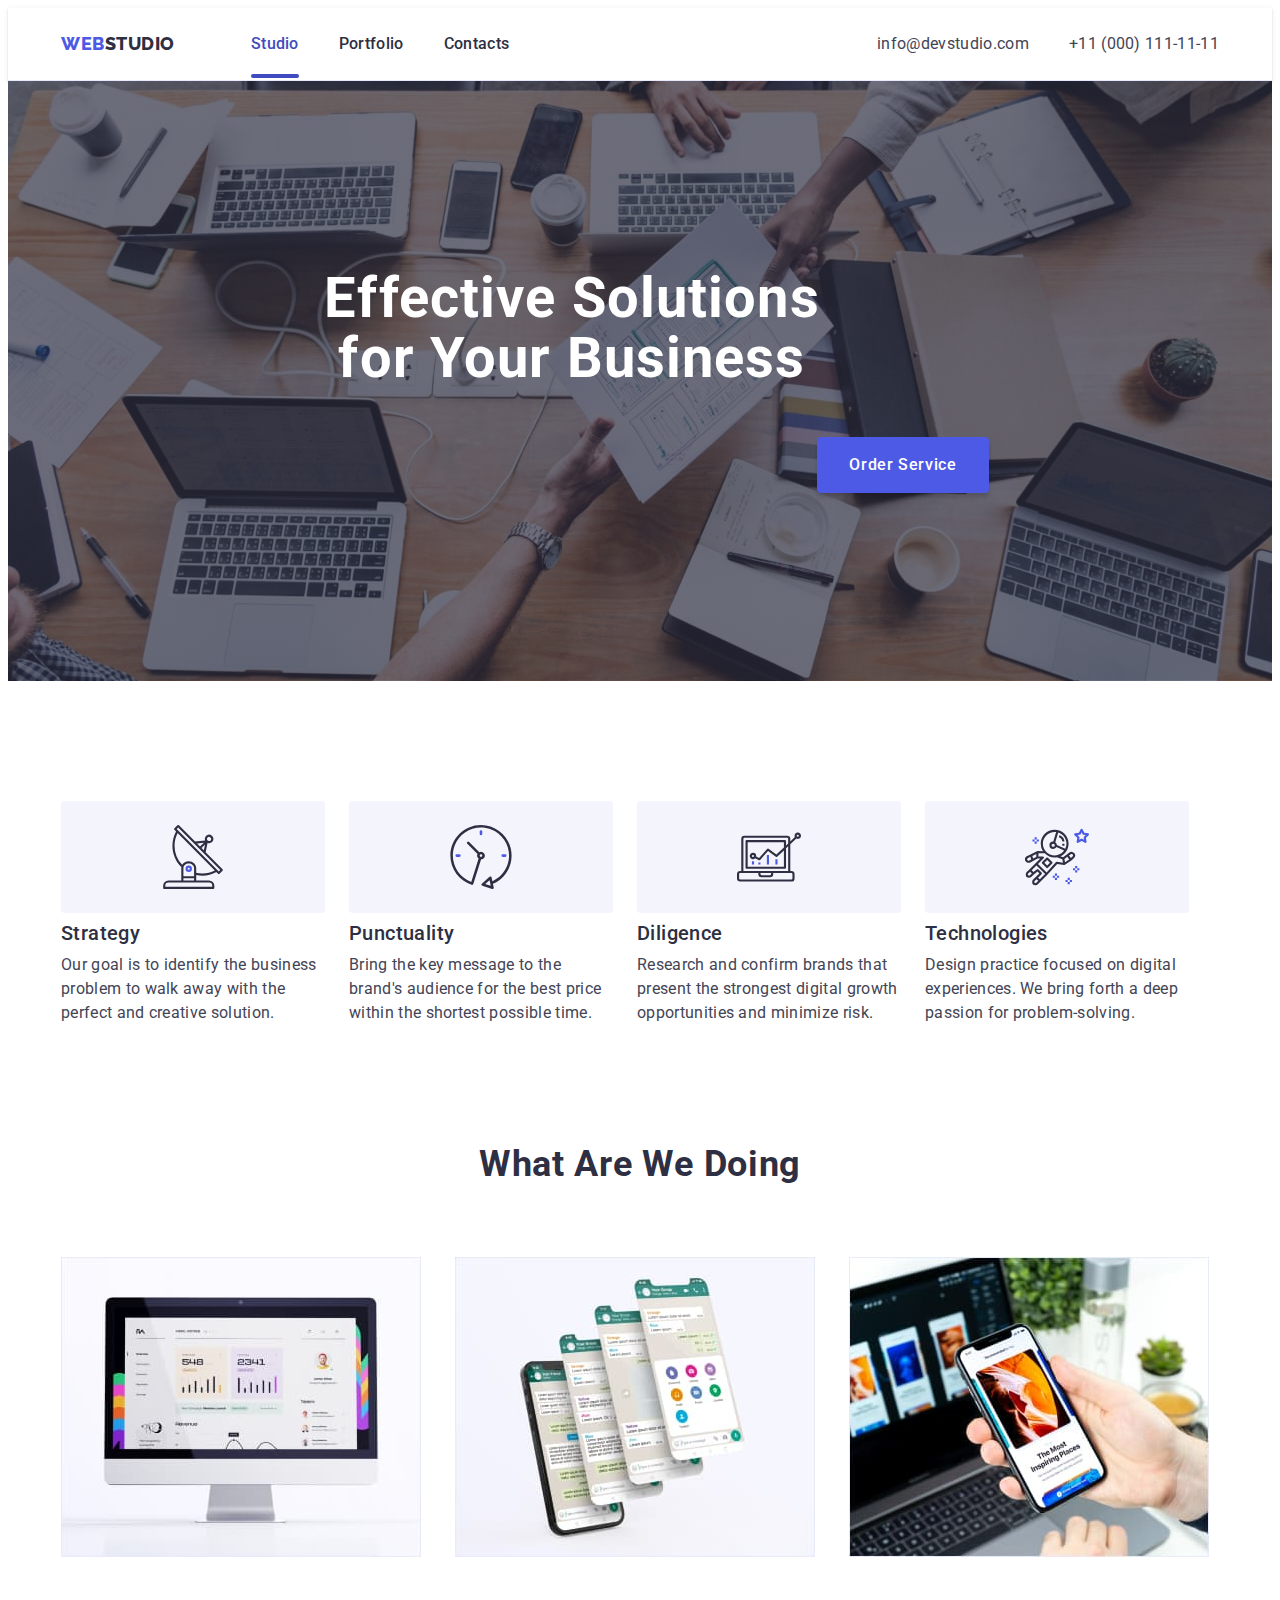
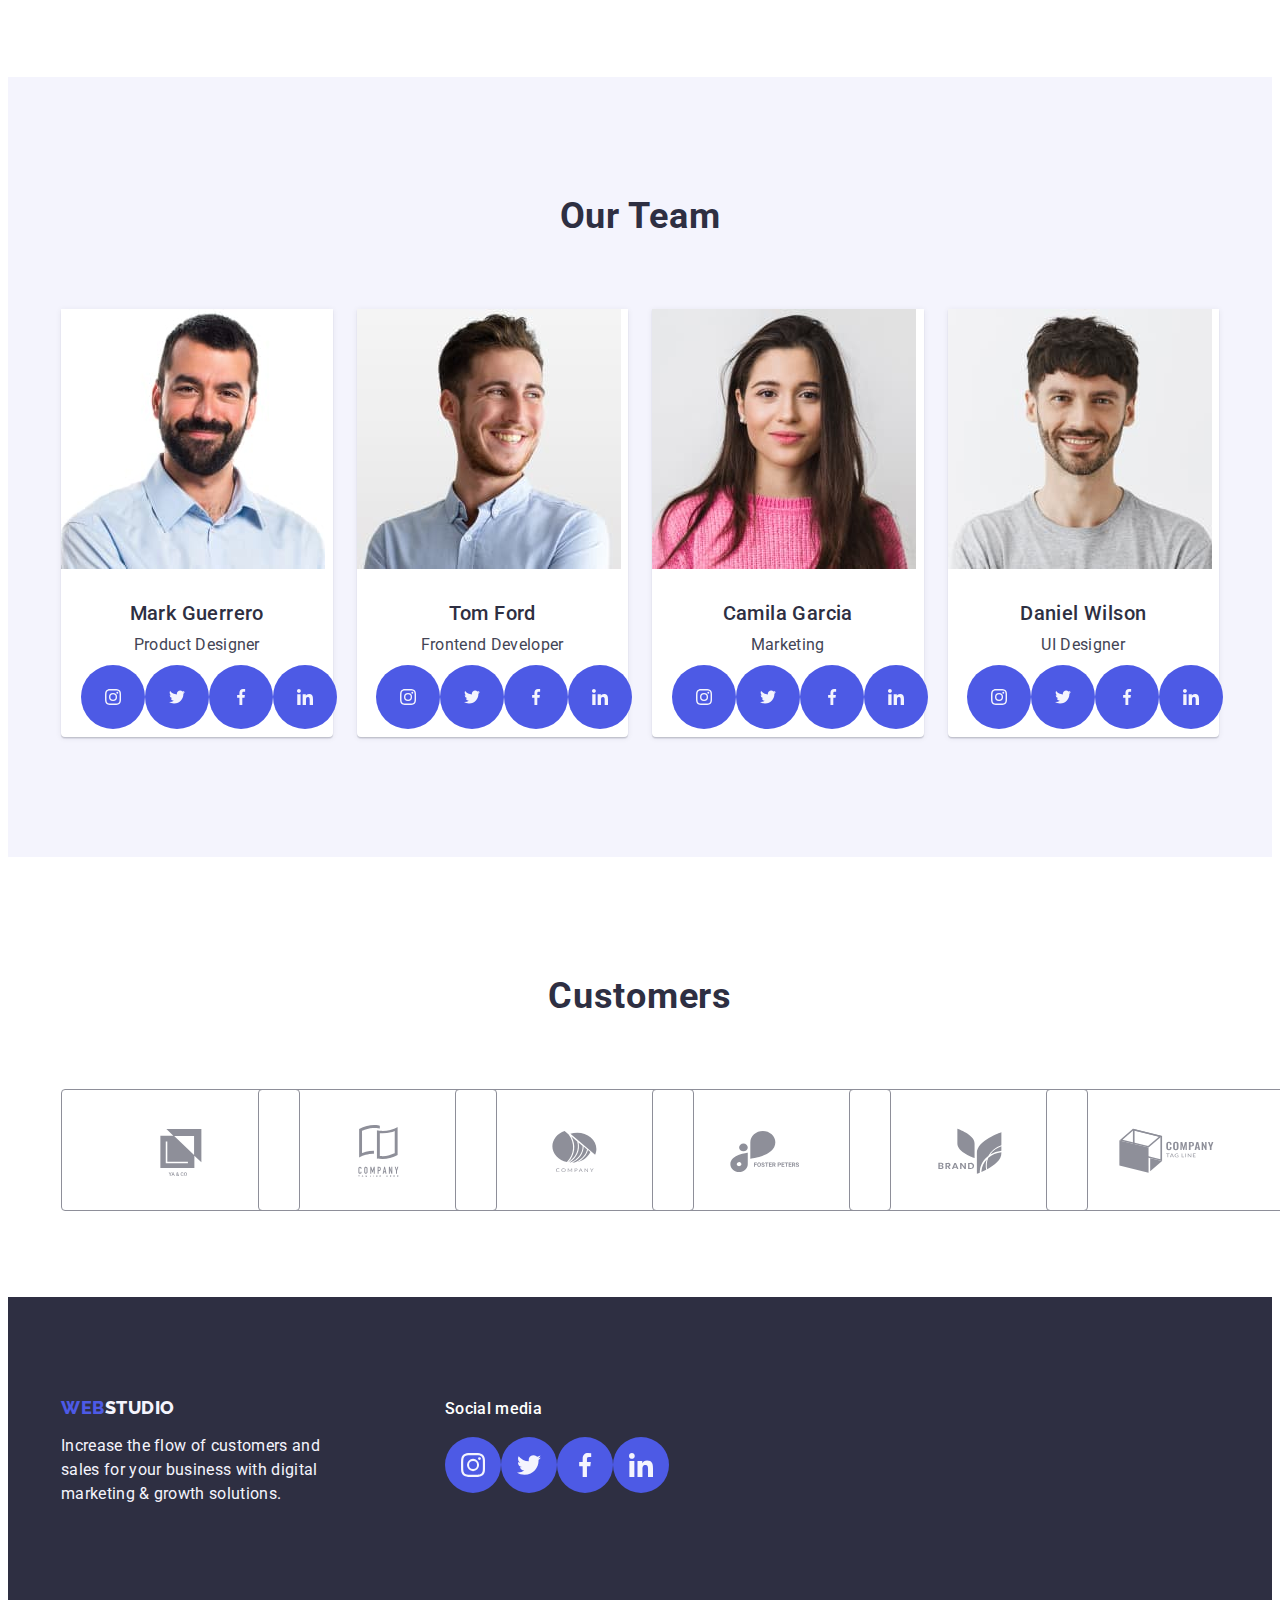
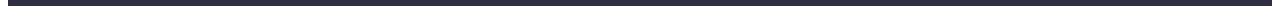
==== index.html @ db6c8f21 "Initial commit" ====
<!DOCTYPE html>
<html lang="en">

<head>
	<meta charset="UTF-8">
	<meta http-equiv="X-UA-Compatible" content="IE=edge">
	<meta name="viewport" content="width=device-width, initial-scale=1.0">
	<title>Studio</title>
	<link rel="preconnect" href="https://fonts.googleapis.com">
	<link rel="preconnect" href="https://fonts.gstatic.com" crossorigin>
	<link
		href="https://fonts.googleapis.com/css2?family=Raleway:wght@800&family=Roboto:wght@400;500;700;900&display=swap"
		rel="stylesheet">
	<link rel="stylesheet" href="https://cdnjs.cloudflare.com/ajax/libs/modern-normalize/2.0.0/modern-normalize.min.css"
		integrity="sha512-4xo8blKMVCiXpTaLzQSLSw3KFOVPWhm/TRtuPVc4WG6kUgjH6J03IBuG7JZPkcWMxJ5huwaBpOpnwYElP/m6wg=="
		crossorigin="anonymous" referrerpolicy="no-referrer" />
	<link rel="stylesheet" href="./css/styles.css">
	<link rel="stylesheet" href="./modal.js">
</head>

<body>
	<header class="header">
		<div class="container-header container">
			<nav class="header-nav">
				<a href="./index.html" class="logo-header link">Web<span class="logo-header-span">Studio</span></a>
				<ul class="header-nav-list list">
					<li class="nav-studio">
						<a href="./index.html" class="header-nav-studio-active header-list-item-link link current">Studio</a>
					</li>
					<li><a href="./portfolio.html" class="header-list-item-link link">Portfolio</a></li>
					<li><a href="" class="header-list-item-link link">Contacts</a></li>
				</ul>
			</nav>
			<address class="address">
				<ul class="address-list list">
					<li>
						<a href="mailto:info@devstudio.com" class="header-list-item-link-address link">info@devstudio.com</a>
					</li>
					<li>
						<a href="tel:+110001111111" class="header-list-item-link-address link">+11 (000) 111-11-11</a>
					</li>
				</ul>
			</address>
		</div>
	</header>
	<main>
		<section class="section-first">
			<div class="container-hero container">
				<h1 class="main-tittle">Effective Solutions for Your Business</h1>
				<button type="button" class="button" data-modal-open>Order Service</button>

			</div>
		</section>
		<section class="section-second">
			<div class="container">
				<h2 class="hidden-tittle">Our preference</h2>
				<ul class="second-menu-list list">
					<li class="menu-list-item">
						<div class="svg-box">
							<svg class="svg-second" width="64" height="64">
								<use href="./images/icons.svg#icon-antenna"></use>
							</svg>
						</div>
						<h3 class="tittle">Strategy</h3>
						<p class="description">Our goal is to identify the business
							problem to walk away with the perfect and creative solution.</p>
					</li>
					<li class="menu-list-item">
						<div class="svg-box">
							<svg class="svg-second" width="64" height="64">
								<use href="./images/icons.svg#icon-clock"></use>
							</svg>
						</div>
						<h3 class="tittle">Punctuality</h3>
						<p class="description">Bring the key message to the brand's audience for the best price within the
							shortest
							possible time.
						</p>
					</li>
					<li class="menu-list-item">
						<div class="svg-box">
							<svg class="svg-second" width="64" height="64">
								<use href="./images/icons.svg#icon-diagram"></use>
							</svg>
						</div>
						<h3 class="tittle">Diligence</h3>
						<p class="description">Research and confirm brands that present the strongest digital growth
							opportunities
							and minimize risk.
						</p>
					</li>
					<li class="menu-list-item">
						<div class="svg-box">
							<svg class="svg-second" width="64" height="64">
								<use href="./images/icons.svg#icon-astronaut"></use>
							</svg>
						</div>
						<h3 class="tittle">Technologies</h3>
						<p class="description">Design practice focused on digital experiences. We bring forth a deep
							passion
							for
							problem-solving.</p>
					</li>
				</ul>
			</div>
		</section>
		<section class="section-third">
			<div class="container-app container">
				<h2 class="subtitle">What are we doing</h2>
				<ul class="app-list list">
					<li class="app-list-item">
						<img src="./images/1.jpg" alt="Desktop app img" width="360" height="300">
					</li>
					<li class="app-list-item">
						<img src="./images/2.jpg" alt="Messenger img" width="360" height="300">
					</li>
					<li class="app-list-item">
						<img src="./images/3.jpg" alt="Mobile app img" width="360" height="300">
					</li>
				</ul>
			</div>
		</section>
		<section class="section-fourth">
			<div class="container">
				<h2 class="subtitle">Our Team</h2>
				<ul class="team list">
					<li class="list-item">
						<img src="./images/4.jpg" alt="Team photo" width="264" height="260">
						<div class="team-box">
							<h3 class="team-title tittle">Mark Guerrero</h3>
							<p class="team-description description">Product Designer</p>
							<ul class="fourth-icon-list list">
								<li class="fourth-item">
									<a class="fourth-icon-svg link" href="#">
										<svg class="fourth-icon" width="16" height="16">
											<use href="./images/icons.svg#icon-instagram"></use>
										</svg>
									</a>
								</li>
								<li class="fourth-item">
									<a class="fourth-icon-svg link" href="#">
										<svg class="fourth-icon" width="16" height="16">
											<use href="./images/icons.svg#icon-twitter"></use>
										</svg>
									</a>
								</li>
								<li class="fourth-item">
									<a class="fourth-icon-svg link" href="#">
										<svg class="fourth-icon" width="16" height="16">
											<use href="./images/icons.svg#icon-facebook"></use>
										</svg>
									</a>
								</li>
								<li class="fourth-item">
									<a class="fourth-icon-svg link" href="#">
										<svg class="fourth-icon" width="16" height="16">
											<use href="./images/icons.svg#icon-linkedin"></use>
										</svg>
									</a>
								</li>
							</ul>
						</div>
					</li>
					<li class="list-item">
						<img src="./images/5.jpg" alt="Team photo" width="264" height="260">
						<div class="team-box">
							<h3 class="team-title tittle">Tom Ford</h3>
							<p class="team-description description">Frontend Developer</p>
							<ul class="fourth-icon-list list">
								<li class="fourth-item">
									<a class="fourth-icon-svg link" href="#">
										<svg class="fourth-icon" width="16" height="16">
											<use href="./images/icons.svg#icon-instagram"></use>
										</svg>
									</a>
								</li>
								<li class="fourth-item">
									<a class="fourth-icon-svg link" href="#">
										<svg class="fourth-icon" width="16" height="16">
											<use href="./images/icons.svg#icon-twitter"></use>
										</svg>
									</a>
								</li>
								<li class="fourth-item">
									<a class="fourth-icon-svg link" href="#">
										<svg class="fourth-icon" width="16" height="16">
											<use href="./images/icons.svg#icon-facebook"></use>
										</svg>
									</a>
								</li>
								<li class="fourth-item">
									<a class="fourth-icon-svg link" href="#">
										<svg class="fourth-icon" width="16" height="16">
											<use href="./images/icons.svg#icon-linkedin"></use>
										</svg>
									</a>
								</li>
							</ul>
						</div>
					</li>
					<li class="list-item">
						<img src="./images/6.jpg" alt="Team photo" width="264" height="260">
						<div class="team-box">
							<h3 class="team-title tittle">Camila Garcia</h3>
							<p class="team-description description">Marketing</p>
							<ul class="fourth-icon-list list">
								<li class="fourth-item">
									<a class="fourth-icon-svg link" href="#">
										<svg class="fourth-icon" width="16" height="16">
											<use href="./images/icons.svg#icon-instagram"></use>
										</svg>
									</a>
								</li>
								<li class="fourth-item">
									<a class="fourth-icon-svg link" href="#">
										<svg class=" fourth-icon" width="16" height="16">
											<use href="./images/icons.svg#icon-twitter"></use>
										</svg>
									</a>
								</li>
								<li class="fourth-item">
									<a class="fourth-icon-svg link" href="#">
										<svg class="fourth-icon" width="16" height="16">
											<use href="./images/icons.svg#icon-facebook"></use>
										</svg>
									</a>
								</li>
								<li class="fourth-item">
									<a class="fourth-icon-svg link" href="#">
										<svg class="fourth-icon" width="16" height="16">
											<use href="./images/icons.svg#icon-linkedin"></use>
										</svg>
									</a>
								</li>
							</ul>
						</div>
					</li>
					<li class="list-item">
						<img src="./images/7.jpg" alt="Team photo" width="264" height="260">
						<div class="team-box">
							<h3 class="team-title tittle">Daniel Wilson</h3>
							<p class="team-description description">UI Designer</p>
							<ul class="fourth-icon-list list">
								<li class="fourth-item">
									<a class="fourth-icon-svg link" href="#">
										<svg class="fourth-icon" width="16" height="16">
											<use href="./images/icons.svg#icon-instagram"></use>
										</svg>
									</a>
								</li>
								<li class="fourth-item">
									<a class="fourth-icon-svg link" href="#">
										<svg class="fourth-icon" width="16" height="16">
											<use href="./images/icons.svg#icon-twitter"></use>
										</svg>
									</a>
								</li>
								<li class="fourth-item">
									<a class="fourth-icon-svg link" href="#">
										<svg class="fourth-icon" width="16" height="16">
											<use href="./images/icons.svg#icon-facebook"></use>
										</svg>
									</a>
								</li>
								<li class="fourth-item">
									<a class="fourth-icon-svg link" href="#">
										<svg class="fourth-icon" width="16" height="16">
											<use href="./images/icons.svg#icon-linkedin"></use>
										</svg>
									</a>
								</li>
							</ul>
						</div>
					</li>
				</ul>
			</div>
		</section>
		<section class="section-fifth">
			<div class="container">
				<h2 class="subtitle">Customers</h2>
				<ul class="fifth-list list">
					<li class="fifth-list-item">
						<a href="#" class="fifth-link link">
							<svg class="fifth-svg" width="104" height="56">
								<use href="./images/icons.svg#icon-Logo-1"></use>
							</svg>
						</a>
					</li>
					<li class="fifth-list-item">
						<a href="#" class="fifth-link link">
							<svg class="fifth-svg" width="104" height="56">
								<use href="./images/icons.svg#icon-Logo-2"></use>
							</svg>
						</a>
					</li>
					<li class="fifth-list-item">
						<a href="#" class="fifth-link link">
							<svg class="fifth-svg" width="104" height="56">
								<use href="./images/icons.svg#icon-Logo-3"></use>
							</svg>
						</a>
					</li>
					<li class="fifth-list-item">
						<a href="#" class="fifth-link link">
							<svg class="fifth-svg" width="104" height="56">
								<use href="./images/icons.svg#icon-Logo-4"></use>
							</svg>
						</a>
					</li>
					<li class="fifth-list-item">
						<a href="#" class="fifth-link link">
							<svg class="fifth-svg" width="104" height="56">
								<use href="./images/icons.svg#icon-Logo-5"></use>
							</svg>
						</a>
					</li>
					<li class="fifth-list-item">
						<a href="#" class="fifth-link link">
							<svg class="fifth-svg" width="104" height="56">
								<use href="./images/icons.svg#icon-Logo-6"></use>
							</svg>
						</a>
					</li>
				</ul>
			</div>
		</section>
	</main>
	<footer class="footer">
		<div class="container-footer container">
			<div class="footer-box">
				<a href="./index.html" class="logo-footer link">Web<span class="logo-footer-span">Studio</span></a>
				<p class="footer-paragraph">Increase the flow of customers and sales for your business with digital
					marketing & growth solutions.</p>
			</div>
			<div class="footer-box">
				<p class="footer-sm">Social media</p>
				<ul class="footer-icons list">
					<li class="fourth-item">
						<a class="footer-icon-svg link" href="#">
							<svg class="footer-icon" width="24" height="24">
								<use href="./images/icons.svg#icon-instagram"></use>
							</svg>
						</a>
					</li>
					<li class="fourth-item">
						<a class="footer-icon-svg link" href="#">
							<svg class="footer-icon" width="24" height="24">
								<use href="./images/icons.svg#icon-twitter"></use>
							</svg>
						</a>
					</li>
					<li class="fourth-item">
						<a class="footer-icon-svg link" href="#">
							<svg class="footer-icon" width="24" height="24">
								<use href="./images/icons.svg#icon-facebook"></use>
							</svg>
						</a>
					</li>
					<li class="fourth-item">
						<a class="footer-icon-svg link" href="#">
							<svg class="footer-icon" width="24" height="24">
								<use href="./images/icons.svg#icon-linkedin"></use>
							</svg>
						</a>
					</li>
				</ul>
			</div>
		</div>
	</footer>
	<div class="backdrop is-hidden" data-modal>
		<div class="modal">
			<button type="button" class="modal-button" data-modal-close>
				<svg class="modal-button-svg" width="8" height="8">
					<use href="./images/modal.svg#icon-modal"></use>
				</svg>
			</button>
		</div>
	</div>
	<script src="./js/modal.js"></script>
</body>

</html>
---- css/styles.css ----
:root {
	--logo-color: #4d5ae5;
	--color-grey: #2e2f42;
	--paragraph-color: #434455;
}
body {
	font-family: "Roboto", sans-serif;
	color: #434455;
	background-color: #ffffff;
}

img {
	display: block;
}
h1,
h2,
h3,
h4,
h5,
h6,
p {
	margin: 0;
}

/*----------------------------------------------------*/
.wrapper {
}

.container {
	width: 1158px;
	margin: 0 auto;
	padding-right: 15px;
	padding-left: 15px;
}
.list {
	list-style: none;
	padding-left: 0;
	margin: 0;
}

.link {
	text-decoration: none;
}
/*----------------------------------------------------*/
.header {
	border-bottom: 1px solid #e7e9fc;
	padding-top: 24px;
	padding-bottom: 24px;
	box-shadow: 0px 2px 1px rgba(46, 47, 66, 0.08), 0px 1px 1px rgba(46, 47, 66, 0.16),
		0px 1px 6px rgba(46, 47, 66, 0.08);
}
.container-header {
	display: flex;
	justify-content: space-between;
	align-items: center;
}
.header-nav {
	display: flex;
	align-items: center;
}
.address {
	font-style: normal;
	gap: 40px;
}
.address-list {
	display: flex;
	gap: 40px;
}
.logo-header {
	font-family: "Raleway", sans-serif;
	font-weight: 800;
	font-size: 18px;
	line-height: 1.17;
	letter-spacing: 0.03em;
	text-transform: uppercase;
	color: var(--logo-color);
	align-self: center;
	margin-right: 76px;
}
.logo-header-span {
	color: var(--color-grey);
}

.header-nav-list {
	display: flex;
	gap: 40px;
}

.header-list-item-link {
	font-size: 16px;
	line-height: 1.5;
	letter-spacing: 0.02em;
	font-weight: 500;
	color: var(--color-grey);
	padding-top: 24px;
	padding-bottom: 24px;
}
.header-list-item-link:active,
.header-list-item-link:focus,
.header-list-item-link:hover {
	color: #404bbf;
}

.header-list-item-link-address {
	font-weight: 400;
	font-size: 16px;
	line-height: 1.5;
	color: #434455;
	letter-spacing: 0.02em;
	transition: color 250ms cubic-bezier(0.4, 0, 0.2, 1);
}
.header-list-item-link-address:focus,
.header-list-item-link-address:hover {
	color: #404bbf;
}
.nav-studio {
}
.header-nav-studio-active {
	color: #404bbf;
	position: relative;
	transition: color 250ms cubic-bezier(0.4, 0, 0.2, 1);
}
.current:after {
	content: "";
	position: absolute;
	left: 0;
	bottom: -1px;
	background-color: #404bbf;
	height: 4px;
	border-radius: 2px;
	display: block;
	width: 100%;
}
.nav-portfolio {
}
.header-nav-portfolio-active {
	position: relative;
	color: #404bbf;
	transition: color 250ms cubic-bezier(0.4, 0, 0.2, 1);
}

/*----------------------------------------------------*/
.footer {
	background-color: #2e2f42;
	padding: 100px 0;
}
.container-footer {
	display: flex;
	align-items: baseline;
}
.footer-box {
	margin-right: 120px;
}
.footer-sm {
	font-weight: 500;
	line-height: 1.5;
	letter-spacing: 0.02em;
	color: #ffffff;
	margin-bottom: 16px;
}
.footer-icons {
	display: flex;
	gap: 16px;
}
.footer-icon {
	fill: #f4f4fd;
}
.footer-icon-svg {
	width: 100%;
	height: 100%;
	background-color: #4d5ae5;
	padding: 8px;
	border-radius: 50%;
	display: flex;
	align-items: center;
	justify-content: center;
	transition: background-color 250ms cubic-bezier(0.4, 0, 0.2, 1);
}
.footer-icon-svg:focus,
.footer-icon-svg:hover {
	background-color: #31d0aa;
}
.logo-footer {
	font-family: "Raleway", sans-serif;
	font-weight: 800;
	font-size: 18px;
	line-height: 1.17;
	letter-spacing: 0.03em;
	text-transform: uppercase;
	color: var(--logo-color);
	margin-bottom: 16px;
	display: inline-block;
}
.logo-footer-span {
	color: #f4f4fd;
}
.footer-paragraph {
	font-size: 16px;
	line-height: 1.5;
	letter-spacing: 0.02em;
	color: #f4f4fd;
	max-width: 264px;
}

/*----------------------------------------------------*/
.container-hero {
	display: flex;
	flex-direction: column;
	padding: 0 316px;
}

.section-first {
	background-image: linear-gradient(to bottom, rgba(46, 47, 66, 0.7), rgba(46, 47, 66, 0.7)),
		url(../images/people-office.jpg);
	max-width: 1440px;
	background-repeat: no-repeat;
	background-size: cover;
	margin: 0 auto;
	background-position: center;
	padding: 188px 0px;
}

.main-tittle {
	font-size: 56px;
	line-height: 1.07;
	color: #ffffff;
	letter-spacing: 0.02em;
	text-align: center;
	padding-bottom: 48px;
	max-width: 496px;
}
.button {
	display: block;
	min-width: 169px;
	height: 56px;
	border: none;
	font-size: 16px;
	line-height: 1.5;
	letter-spacing: 0.04em;
	color: #ffffff;
	background-color: #4d5ae5;
	border-radius: 4px;
	font-family: "Roboto", sans-serif;
	font-weight: 500;
	cursor: pointer;
	padding: 16px 32px;
	align-self: center;
	box-shadow: 0px 4px 4px rgba(0, 0, 0, 0.15);
	transition: background-color 250ms cubic-bezier(0.4, 0, 0.2, 1);
}
.button:focus,
.button:hover {
	background: #404bbf;
	box-shadow: 0px 4px 4px rgba(0, 0, 0, 0.15);
}
/*----------------------------------------------------*/
.backdrop {
	position: fixed;
	top: 0;
	left: 0;
	width: 100%;
	height: 100%;
	background-color: rgba(46, 47, 66, 0.4);
	transition: opacity 250ms cubic-bezier(0.4, 0, 0.2, 1), visibility 250ms cubic-bezier(0.4, 0, 0.2, 1);
}
.is-hidden {
	opacity: 0;
	visibility: hidden;
	pointer-events: none;
}
.modal {
	position: absolute;
	top: 50%;
	left: 50%;
	transform: translate(-50%, -50%) scale(1);
	width: 408px;
	min-height: 584px;
	background: #fcfcfc;
	box-shadow: 0px 1px 1px rgba(0, 0, 0, 0.14), 0px 1px 3px rgba(0, 0, 0, 0.12), 0px 2px 1px rgba(0, 0, 0, 0.2);
	border-radius: 4px;
	transition: transform 250ms cubic-bezier(0.4, 0, 0.2, 1);
}
.modal-button {
	position: absolute;
	top: 24px;
	right: 24px;
	width: 24px;
	height: 24px;
	border-radius: 50%;
	display: flex;
	align-items: center;
	justify-content: center;
	background-color: #e7e9fc;
	border: 1px solid rgba(0, 0, 0, 0.1);
	padding: 0;
	cursor: pointer;
	transition: background-color 250ms cubic-bezier(0.4, 0, 0.2, 1), border 250ms cubic-bezier(0.4, 0, 0.2, 1);
}
.modal-button:hover {
	border: none;
	background-color: #404bbf;
}
.modal-button:focus {
	border: none;
	background-color: #404bbf;
}
.modal-button:hover,
.modal-button:focus .modal-button-svg {
	fill: #ffffff;
}

.modal-button-svg {
	transition: fill 250ms cubic-bezier(0.4, 0, 0.2, 1);
}
/*----------------------------------------------------*/
.section-second {
	padding: 120px 0;
}
.hidden-tittle {
	display: none;
}

.second-menu-list {
	display: flex;
	gap: 24px;
}
.menu-list-item {
	width: 264px;
}

.second-item-svg {
}
.svg-box {
	display: flex;
	align-items: center;
	justify-content: center;
	margin-bottom: 8px;
	background: #f4f4fd;
	border-radius: 4px;
	width: 264px;
	height: 112px;
}
.svg-second {
	margin: 24px 100px;
}

.tittle {
	font-size: 20px;
	line-height: 1.2;
	font-weight: 500;
	letter-spacing: 0.02em;
	color: var(--color-grey);
	margin-bottom: 8px;
}
.description {
	font-size: 16px;
	line-height: 1.5;
	letter-spacing: 0.02em;
	color: #434455;
}
/*----------------------------------------------------*/
.section-third {
	padding-bottom: 120px;
}
.container-app {
}
.subtitle {
	font-weight: 700;
	font-size: 36px;
	line-height: 1.11;
	text-align: center;
	text-transform: capitalize;
	letter-spacing: 0.02em;
	color: var(--color-grey);
	margin-bottom: 72px;
}
.app-list {
	display: flex;
	gap: 24px;
}
.app-list-item {
	width: calc((100% - 48px) / 3);
}
.app-list img {
}
/*----------------------------------------------------*/
.section-fourth {
	background-color: #f4f4fd;
	padding: 120px 0;
}
.team {
	display: flex;
	gap: 24px;
}

.list-item {
	width: calc((100% - 72px) / 4);
	box-shadow: 0px 1px 6px rgba(46, 47, 66, 0.08), 0px 1px 1px rgba(46, 47, 66, 0.16),
		0px 2px 1px rgba(46, 47, 66, 0.08);
	border-radius: 0px 0px 4px 4px;
	background-color: #ffffff;
	justify-content: center;
	align-items: center;
}
.team-description {
	text-align: center;
}
.team-box {
	padding: 32px 0;
}
.team-title {
	text-align: center;
}
.fourth-icon-list {
	display: flex;
	justify-content: center;
	margin-top: 8px;
	gap: 24px;
}
.fourth-item {
	width: 40px;
	height: 40px;
}
.fourth-icon-svg {
	width: 100%;
	height: 100%;
	background-color: #4d5ae5;
	padding: 12px;
	border-radius: 50%;
	display: flex;
	align-items: center;
	justify-content: center;
	transition: background-color 250ms cubic-bezier(0.4, 0, 0.2, 1);
}
.fourth-icon-svg:focus,
.fourth-icon-svg:hover {
	background-color: #404bbf;
}
.fourth-icon {
	fill: #f4f4fd;
}
/*----------------------------------------------------*/
.section-fifth {
	padding-top: 120px;
	padding-bottom: 120px;
}
.fifth-list {
	display: flex;
	gap: 24px;
}
.fifth-list-item {
	display: inline-block;
	height: 88px;
	width: calc((100% - 120px) / 6);
}
.fifth-svg {
	fill: currentColor;
}
.fifth-link {
	width: 100%;
	height: 100%;
	border: 1px solid #8e8f99;
	color: #8e8f99;
	border-radius: 4px;
	display: flex;
	align-items: center;
	justify-content: center;
	padding: 16px 32px;
	transition: border-color 250ms cubic-bezier(0.4, 0, 0.2, 1), color 250ms cubic-bezier(0.4, 0, 0.2, 1);
}
.fifth-link:focus,
.fifth-link:hover {
	color: #404bbf;
	border: 1px solid #404bbf;
}
/*----------------------------------------------------*/

.section-category {
	padding-top: 96px;
	padding-bottom: 120px;
}
.category-filter {
	display: flex;
	gap: 24px;
	margin-bottom: 72px;
	align-items: center;
	justify-content: center;
}
.button-category {
	font-size: 16px;
	line-height: 1.5;
	color: #4d5ae5;
	background-color: #f4f4fd;
	border: 1px solid #e7e9fc;
	border-radius: 4px;
	font-family: "Roboto", sans-serif;
	font-weight: 500;
	letter-spacing: 0.04em;
	cursor: pointer;
	padding: 12px 24px;
	transition: color 250ms cubic-bezier(0.4, 0, 0.2, 1), background-color 250ms cubic-bezier(0.4, 0, 0.2, 1),
		border-color 250ms cubic-bezier(0.4, 0, 0.2, 1), box-shadow 250ms cubic-bezier(0.4, 0, 0.2, 1);
}
.button-category:focus,
.button-category:hover {
	color: #ffffff;
	background: #404bbf;
	border: 1px solid transparent;
	box-shadow: 0px 3px 1px rgba(0, 0, 0, 0.1), 0px 2px 1px rgba(0, 0, 0, 0.08), 0px 2px 2px rgba(0, 0, 0, 0.12);
	border-radius: 4px;
}
/*----------------------------------------------------*/
.app-box {
	padding: 32px 16px;
	border: 1px solid #e7e9fc;
	border-top: none;
}
.tittle-box {
	text-align: start;
	margin-bottom: 8px;
}
.category {
	font-size: 16px;
	line-height: 1.5;
	color: #434455;
	letter-spacing: 0.02em;
	color: var(--paragraph-color);
}
.category-list {
	display: flex;
	flex-wrap: wrap;
}

.category-item {
	margin-right: 24px;
	margin-bottom: 48px;
	position: relative;
	overflow: hidden;
}
.link-category {
	display: block;
	transition: box-shadow 250ms cubic-bezier(0.4, 0, 0.2, 1);
}
.link-category:hover {
	box-shadow: 0px 1px 6px rgba(46, 47, 66, 0.08), 0px 1px 1px rgba(46, 47, 66, 0.16),
		0px 2px 1px rgba(46, 47, 66, 0.08);
}
.link-category:focus .overlay-text {
	transform: translateY(0%);
}
.link-category:focus,
.link-category:hover > .overlay-text {
	box-shadow: 0px 1px 6px rgba(46, 47, 66, 0.08), 0px 1px 1px rgba(46, 47, 66, 0.16),
		0px 2px 1px rgba(46, 47, 66, 0.08);
}
.category-box-img {
	position: relative;
	overflow: hidden;
}

.overlay-text {
	position: absolute;
	top: 0;
	font-size: 16px;
	line-height: 1.5;
	letter-spacing: 0.02em;
	color: #f4f4fd;
	padding: 40px 32px;
	background-color: #4d5ae5;
	height: 100%;
	width: 100%;
	transform: translateY(100%);
	transition: transform 250ms cubic-bezier(0.4, 0, 0.2, 1);
}
.category-box-img:hover .overlay-text {
	transform: translateY(0);
}
.category-item:focus,
.category-item:hover {
	box-shadow: 0px 1px 6px rgba(46, 47, 66, 0.08), 0px 1px 1px rgba(46, 47, 66, 0.16),
		0px 2px 1px rgba(46, 47, 66, 0.08);
}
.category-item:nth-child(3) {
	margin-right: 0;
}
.category-item:nth-child(6) {
	margin-right: 0;
}
.category-item:nth-child(9) {
	margin-right: 0;
	margin-bottom: 0;
}
.category-item:nth-child(7) {
	margin-bottom: 0;
}
.category-item:nth-child(8) {
	margin-bottom: 0;
}

.category-item :not(:last-child) {
}
.category-item:hover {
}
.category-image {
}
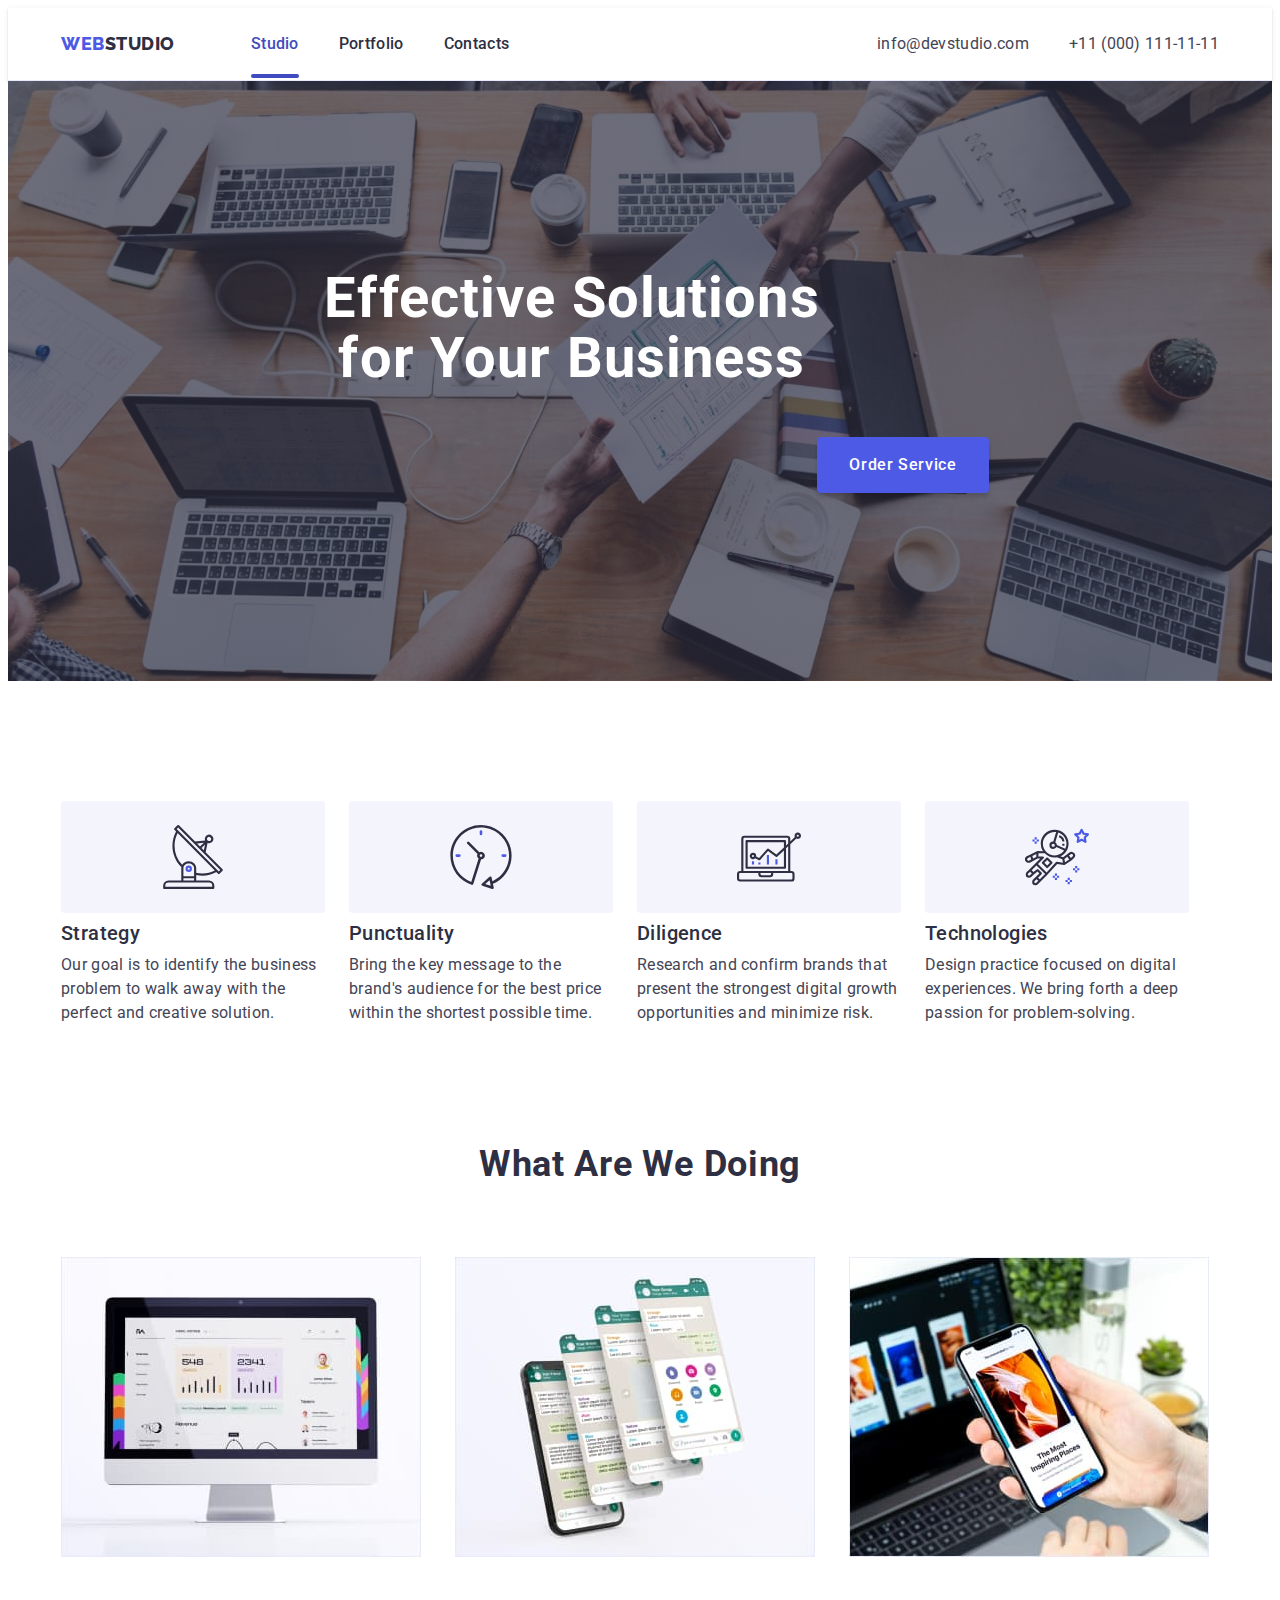
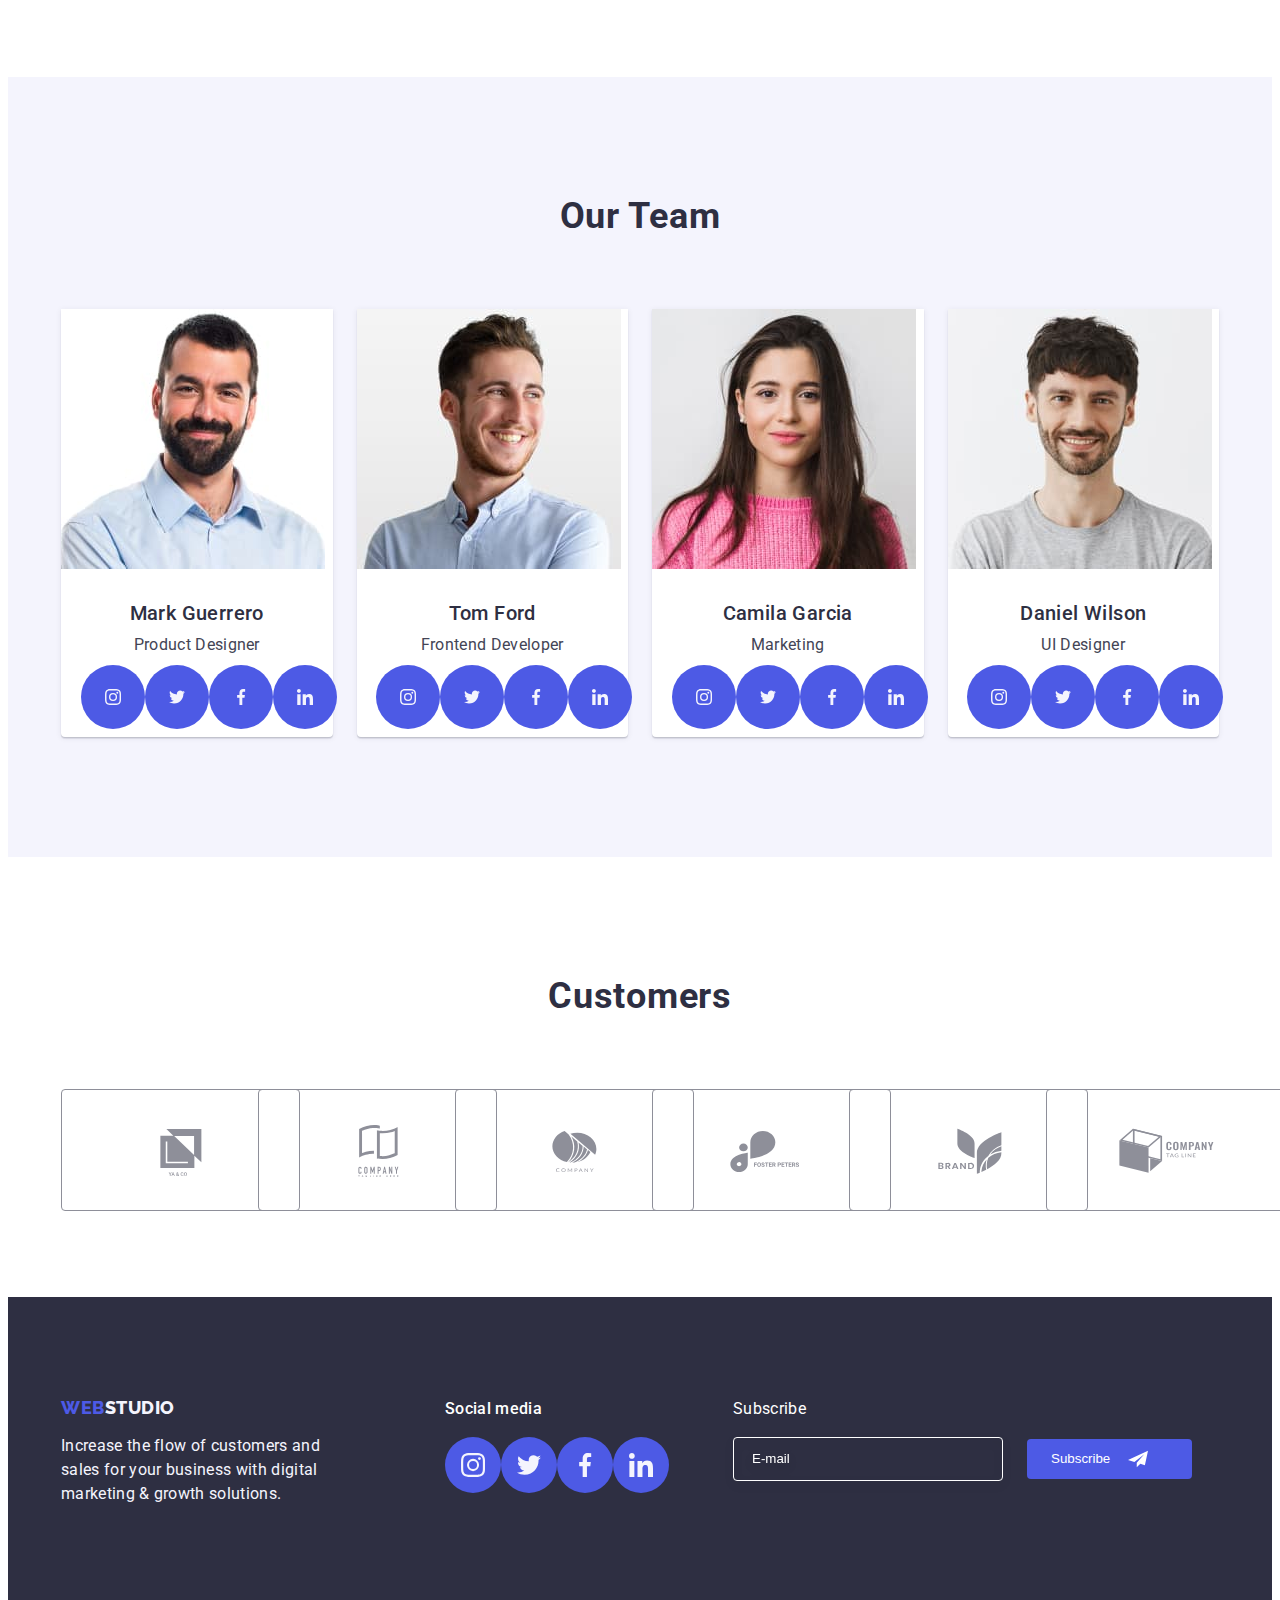
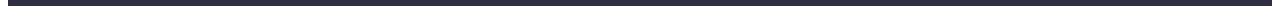
==== commit 01d5f778: "1" ====
--- a/index.html
+++ b/index.html
@@ -332,7 +332,7 @@
 				<p class="footer-paragraph">Increase the flow of customers and sales for your business with digital
 					marketing & growth solutions.</p>
 			</div>
-			<div class="footer-box">
+			<div class="footer-box-sm">
 				<p class="footer-sm">Social media</p>
 				<ul class="footer-icons list">
 					<li class="fourth-item">
@@ -365,15 +365,51 @@
 					</li>
 				</ul>
 			</div>
+			<form action="" class="footer-form">
+				<label class="footer-label">
+					Subscribe
+					<div class="footer-box-input">
+						<input type="email" placeholder="E-mail" class="footer-input">
+						<button type="submit" class="footer-btn">Subscribe
+							<svg class="footer__btn-svg" width="24" height="20">
+								<use href="./images/icons.svg#tg"></use>
+							</svg>
+						</button>
+					</div>
+				</label>
+
+			</form>
 		</div>
 	</footer>
 	<div class="backdrop is-hidden" data-modal>
 		<div class="modal">
-			<button type="button" class="modal-button" data-modal-close>
-				<svg class="modal-button-svg" width="8" height="8">
-					<use href="./images/modal.svg#icon-modal"></use>
-				</svg>
-			</button>
+			<div class="modal-container">
+				<button type="button" class="modal-button" data-modal-close>
+					<svg class="modal-button-svg" width="8" height="8">
+						<use href="./images/modal.svg#icon-modal"></use>
+					</svg>
+				</button>
+				<form action="" class="modal-form">
+					<p class="modal-title">Leave your contacts and we will call you back</p>
+					<label class="modal-name" for="name">Name</label>
+					<input type="text" class="modal-input" id="name">
+					<label class="modal-name" for="phone">Phone</label>
+					<input type="tel" class="modal-input" id="phone">
+					<label class="modal-name" for="email">Name</label>
+					<input type="email" class="modal-input" id="email">
+					<div class="textarea-box">
+						<label class="modal-name" for="text-input">Comment</label>
+						<textarea name="text-input" id="text-input" rows="5" class="modal-textarea"
+							placeholder="Text input"></textarea>
+					</div>
+					<label class="privacy-label" for="privacy">
+						<input class="privacy-checkbox" type="checkbox" name="privacy" value="privacy-accept" id="privacy" />
+						<span class="privacy-span">I accept the terms and conditions of the <a href="#"
+								class="privacy-link link">Privacy Policy</a></span>
+					</label>
+					<button class="modal-btn" type="submit">Send</button>
+				</form>
+			</div>
 		</div>
 	</div>
 	<script src="./js/modal.js"></script>
--- a/css/styles.css
+++ b/css/styles.css
@@ -20,6 +20,11 @@
 h6,
 p {
 	margin: 0;
+}
+button {
+	cursor: pointer;
+	border: none;
+	padding: 0;
 }
 
 /*----------------------------------------------------*/
@@ -151,6 +156,9 @@
 .footer-box {
 	margin-right: 120px;
 }
+.footer-box-sm {
+	margin-right: 80px;
+}
 .footer-sm {
 	font-weight: 500;
 	line-height: 1.5;
@@ -201,7 +209,48 @@
 	color: #f4f4fd;
 	max-width: 264px;
 }
-
+/*----------------------------------------------------*/
+.footer-form {
+}
+.footer-input {
+	display: block;
+	width: 264px;
+	height: 40px;
+	margin-top: 16px;
+	background-color: inherit;
+	border: 1px solid #ffffff;
+	filter: drop-shadow(0px 4px 4px rgba(0, 0, 0, 0.15));
+	border-radius: 4px;
+	margin-right: 24px;
+}
+.footer-input::placeholder {
+	color: #ffffff;
+	text-indent: 16px;
+}
+.footer-label {
+	line-height: 1.5;
+	letter-spacing: 0.02em;
+	color: #ffffff;
+}
+.footer-box-input {
+	display: flex;
+	align-items: baseline;
+}
+.footer-btn {
+	width: 165px;
+	height: 40px;
+	display: flex;
+	align-items: center;
+	padding: 10px 24px;
+	color: #ffffff;
+	line-height: 1.5;
+	background: #4d5ae5;
+	border-radius: 4px;
+}
+
+.footer__btn-svg {
+	margin-left: 16px;
+}
 /*----------------------------------------------------*/
 .container-hero {
 	display: flex;
@@ -280,6 +329,11 @@
 	border-radius: 4px;
 	transition: transform 250ms cubic-bezier(0.4, 0, 0.2, 1);
 }
+.modal-container {
+	width: 389px;
+	padding: 0 15px;
+	margin: 0 auto;
+}
 .modal-button {
 	position: absolute;
 	top: 24px;
@@ -312,6 +366,79 @@
 .modal-button-svg {
 	transition: fill 250ms cubic-bezier(0.4, 0, 0.2, 1);
 }
+.modal-name {
+	font-size: 12px;
+	line-height: 1.17;
+	letter-spacing: 0.04em;
+	color: #8e8f99;
+}
+.modal-title {
+	padding-top: 72px;
+	padding-bottom: 16px;
+	font-weight: 500;
+	text-align: center;
+	letter-spacing: 0.02em;
+	color: #2e2f42;
+}
+.modal-button-svg {
+}
+.modal-form {
+}
+.modal-input {
+	width: 360px;
+	height: 40px;
+	display: block;
+	margin-top: 4px;
+	margin-bottom: 8px;
+}
+.modal-textarea {
+	resize: none;
+}
+.modal-textarea::placeholder {
+	text-indent: 16px;
+	padding-top: 8px;
+	font-size: 12px;
+	line-height: 1.17;
+	letter-spacing: 0.04em;
+	color: rgba(46, 47, 66, 0.4);
+}
+.textarea-box {
+	display: flex;
+	flex-direction: column;
+	gap: 4px;
+	margin-bottom: 16px;
+}
+.privacy-checkbox {
+	margin-right: 8px;
+}
+.privacy-link {
+	color: #4d5ae5;
+	text-decoration: underline;
+	margin-left: 4px;
+}
+.privacy-label {
+	display: flex;
+	font-size: 12px;
+	line-height: 1.17px;
+	letter-spacing: 0.04em;
+	color: #8e8f99;
+}
+.privacy-span {
+	display: flex;
+	align-items: center;
+}
+.modal-btn {
+	width: 169px;
+	height: 56px;
+	margin-top: 24px;
+	margin-left: 94px;
+	background: #4d5ae5;
+	box-shadow: 0px 4px 4px rgba(0, 0, 0, 0.15);
+	border-radius: 4px;
+	line-height: 1.5;
+	letter-spacing: 0.04em;
+	color: #ffffff;
+}
 /*----------------------------------------------------*/
 .section-second {
 	padding: 120px 0;
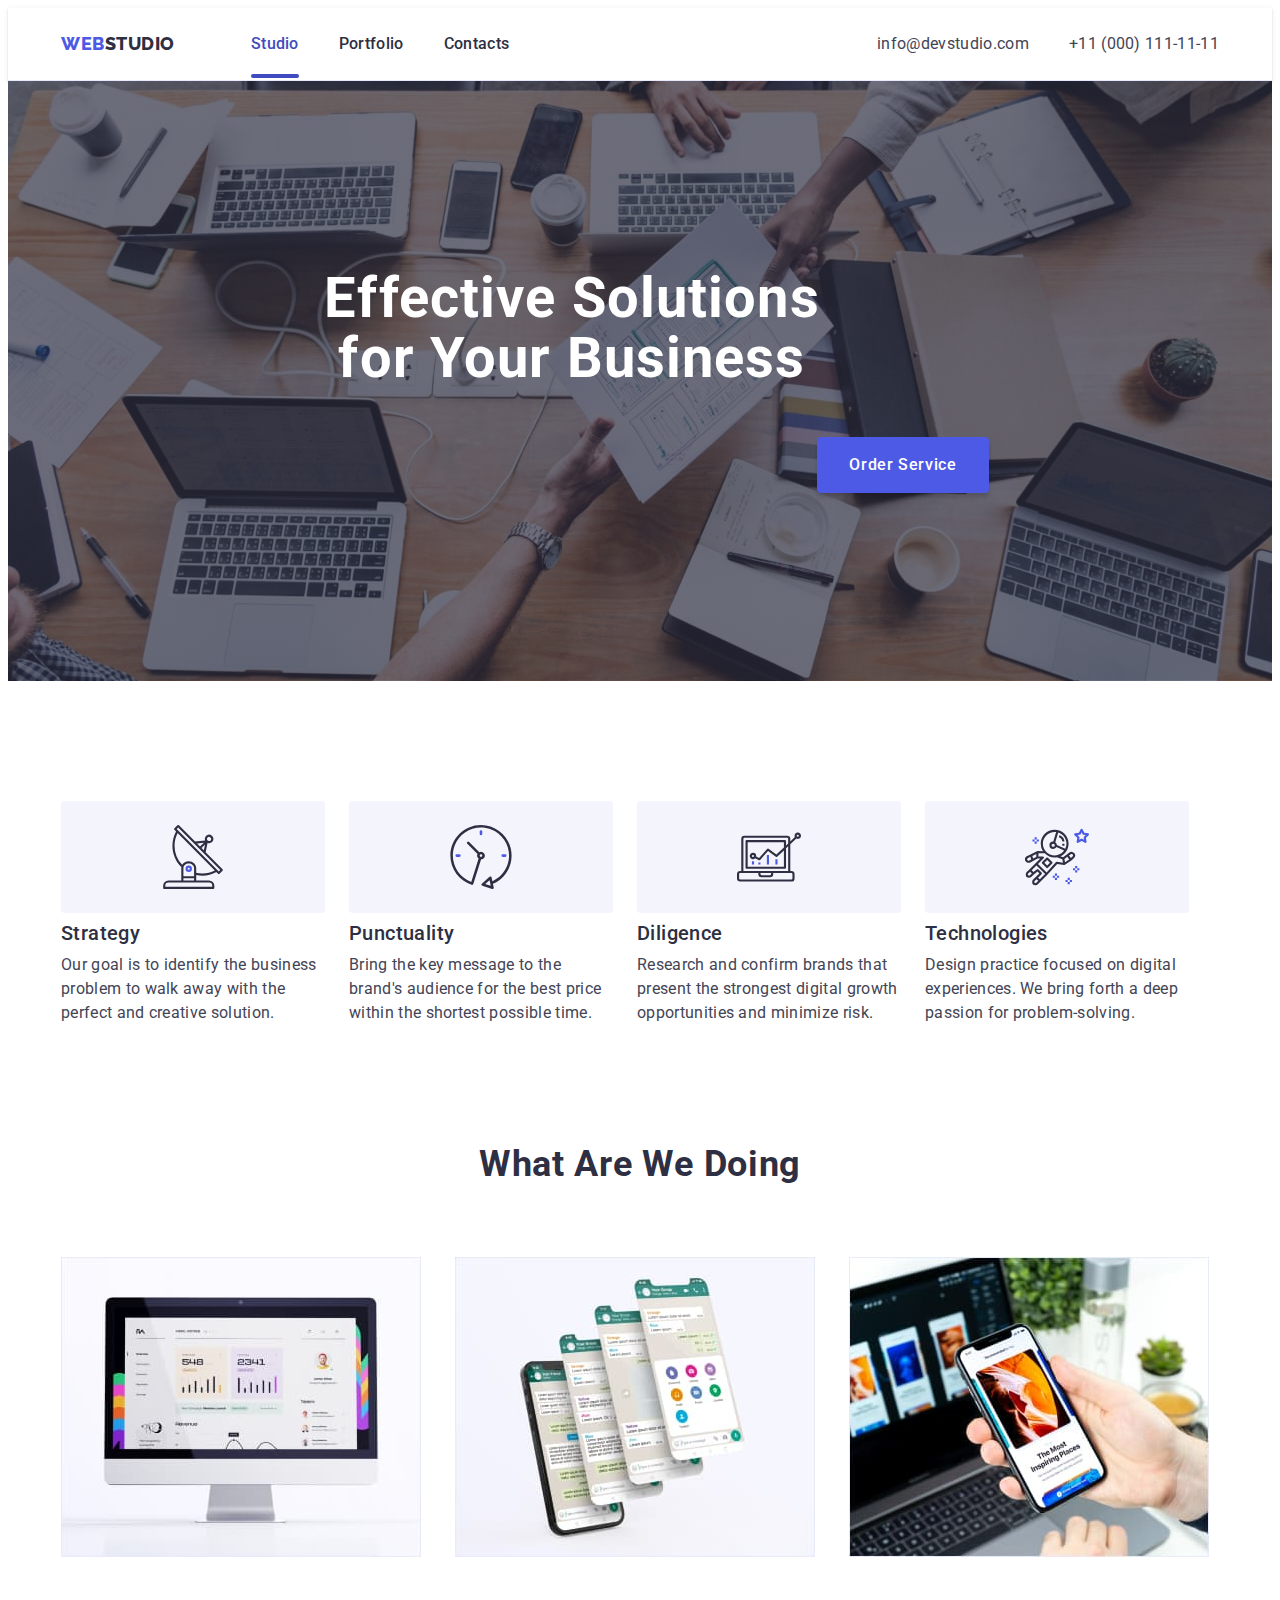
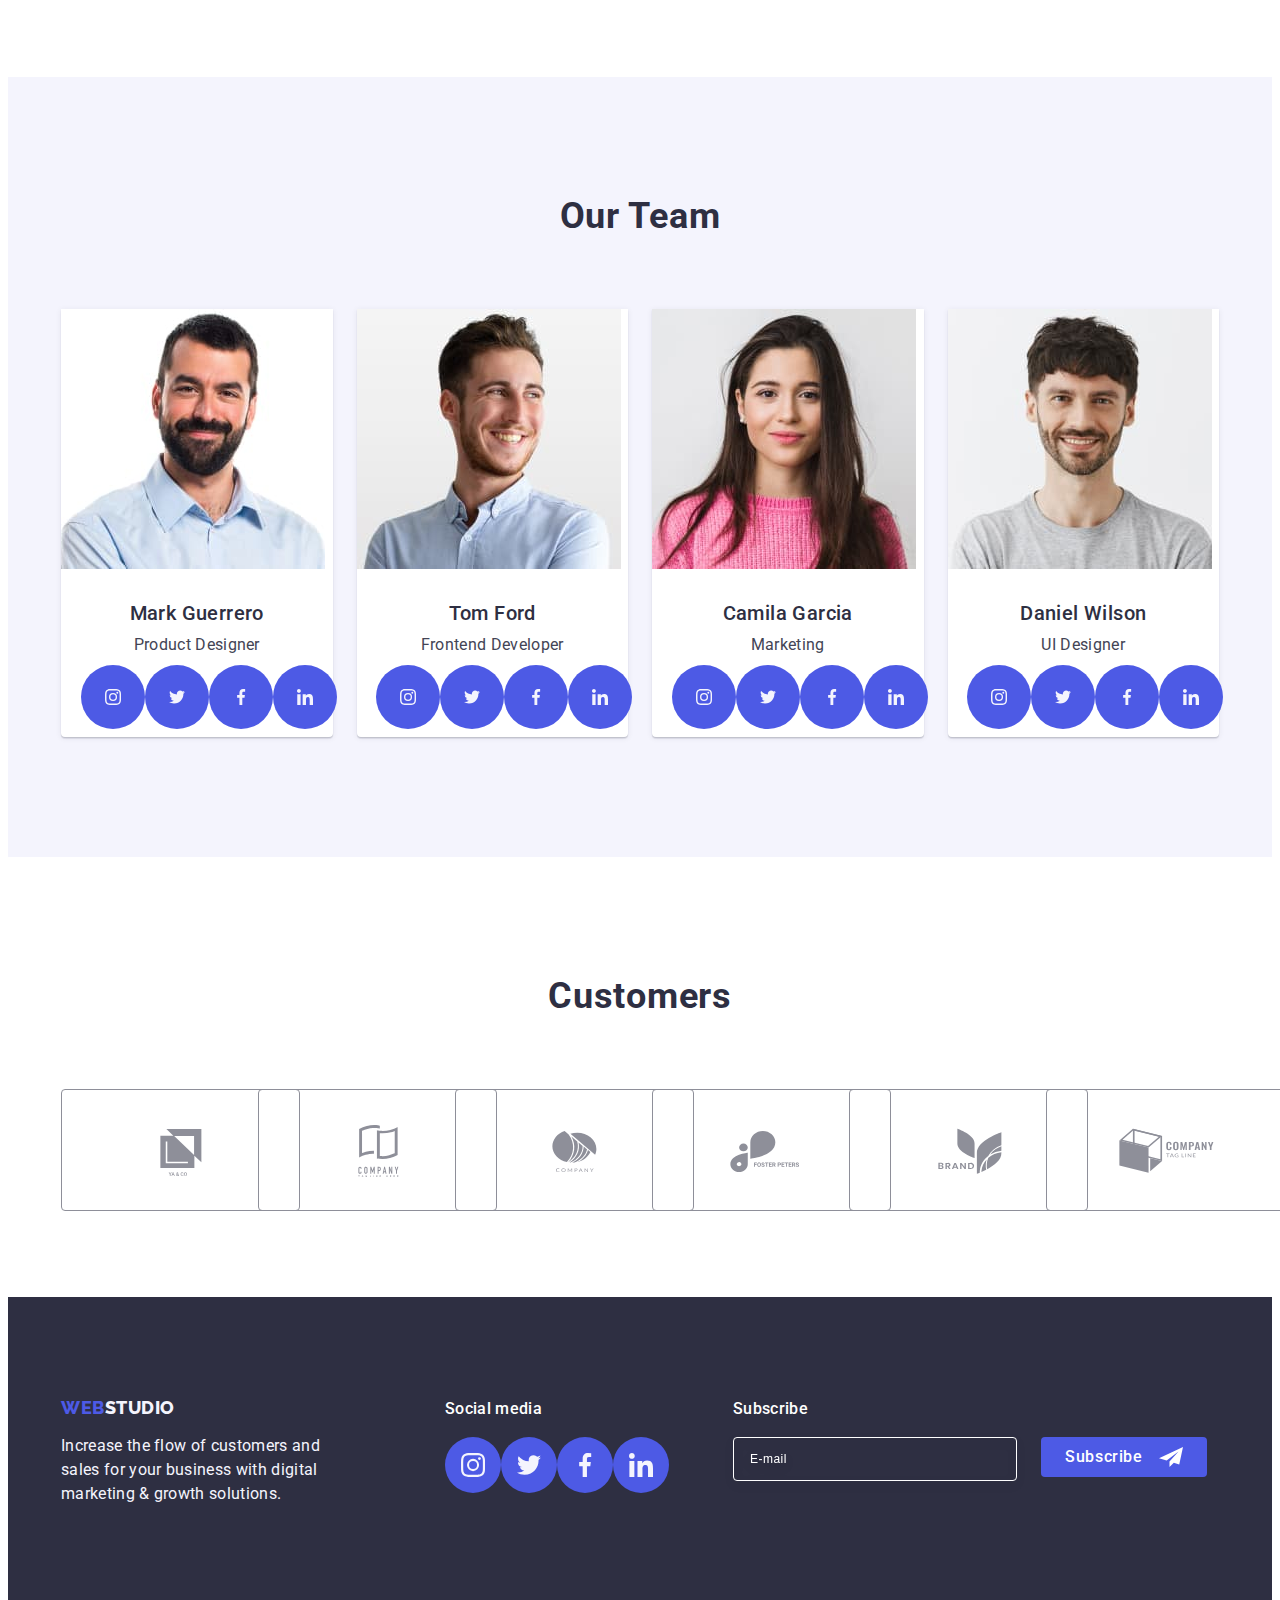
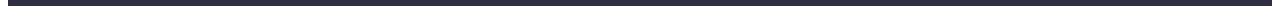
==== commit 6da7e1c7: "2" ====
--- a/index.html
+++ b/index.html
@@ -365,51 +365,76 @@
 					</li>
 				</ul>
 			</div>
-			<form action="" class="footer-form">
-				<label class="footer-label">
-					Subscribe
-					<div class="footer-box-input">
-						<input type="email" placeholder="E-mail" class="footer-input">
-						<button type="submit" class="footer-btn">Subscribe
-							<svg class="footer__btn-svg" width="24" height="20">
-								<use href="./images/icons.svg#tg"></use>
-							</svg>
-						</button>
-					</div>
-				</label>
-
-			</form>
+			<div class="footer-box-form">
+				<p class="input-footer-title">Subscribe</p>
+				<form action="" class="footer-form">
+					<label class="footer-label">
+						<input type="email" placeholder="E-mail" class="footer-input" name="footer-email">
+					</label>
+					<button type="submit" class="footer-btn">Subscribe
+						<svg class="footer__btn-svg" width="24" height="24">
+							<use href="./images/icons.svg#tg"></use>
+						</svg>
+					</button>
+				</form>
+			</div>
 		</div>
 	</footer>
 	<div class="backdrop is-hidden" data-modal>
-		<div class="modal">
-			<div class="modal-container">
-				<button type="button" class="modal-button" data-modal-close>
-					<svg class="modal-button-svg" width="8" height="8">
-						<use href="./images/modal.svg#icon-modal"></use>
-					</svg>
-				</button>
-				<form action="" class="modal-form">
-					<p class="modal-title">Leave your contacts and we will call you back</p>
-					<label class="modal-name" for="name">Name</label>
-					<input type="text" class="modal-input" id="name">
+		<div class="modal modal-container">
+			<button type="button" class="modal-button" data-modal-close>
+				<svg class="modal-button-svg" width="8" height="8">
+					<use href="./images/modal.svg#icon-modal"></use>
+				</svg>
+			</button>
+			<p class="modal-title">Leave your contacts and we will call you back</p>
+			<form action="" class="modal-form">
+				<div class="modal-name-box">
+					<label class="modal-name" for="user-name">Name</label>
+					<div class="box-username">
+						<input type="text" class="modal-input" id="user-name" name="user-name">
+						<svg class="username-icon" width="18" height="24">
+							<use href="./images/icons.svg#person"></use>
+						</svg>
+					</div>
+				</div>
+				<div class="modal-name-box">
 					<label class="modal-name" for="phone">Phone</label>
-					<input type="tel" class="modal-input" id="phone">
-					<label class="modal-name" for="email">Name</label>
-					<input type="email" class="modal-input" id="email">
-					<div class="textarea-box">
-						<label class="modal-name" for="text-input">Comment</label>
-						<textarea name="text-input" id="text-input" rows="5" class="modal-textarea"
-							placeholder="Text input"></textarea>
+					<div class="box-username">
+						<input type="tel" class="modal-input" id="phone">
+						<svg class="username-icon" width="18" height="24">
+							<use href="./images/icons.svg#phone"></use>
+						</svg>
 					</div>
-					<label class="privacy-label" for="privacy">
-						<input class="privacy-checkbox" type="checkbox" name="privacy" value="privacy-accept" id="privacy" />
-						<span class="privacy-span">I accept the terms and conditions of the <a href="#"
-								class="privacy-link link">Privacy Policy</a></span>
+				</div>
+				<div class="modal-name-box">
+					<label class="modal-name" for="phone">Email</label>
+					<div class="box-username">
+						<input type="email" class="modal-input" id="email">
+						<svg class="username-icon" width="18" height="24">
+							<use href="./images/icons.svg#email"></use>
+						</svg>
+					</div>
+				</div>
+				<div class="textarea-box">
+					<label class="modal-name" for="user-comment">Comment</label>
+					<textarea id="user-comment" class="modal-textarea" placeholder="Text input"
+						name="user-comment"></textarea>
+				</div>
+				<div class="checkbox-box">
+					<input class="privacy-checkbox is-hidden" id="user-privacy" type="checkbox" name="user-privacy"
+						value="true" />
+					<label class="privacy-label" for="user-privacy">I accept the terms and conditions of the
+						<a href="#" class="privacy-link link">Privacy Policy</a>
+						<span class="checkbox-box-svg">
+							<svg class="checkbox-svg" width="10" height="8">
+								<use href="./images/icons.svg#stick"></use>
+							</svg>
+						</span>
 					</label>
-					<button class="modal-btn" type="submit">Send</button>
-				</form>
-			</div>
+				</div>
+				<button class="modal-btn" type="submit">Send</button>
+			</form>
 		</div>
 	</div>
 	<script src="./js/modal.js"></script>
--- a/css/styles.css
+++ b/css/styles.css
@@ -20,11 +20,6 @@
 h6,
 p {
 	margin: 0;
-}
-button {
-	cursor: pointer;
-	border: none;
-	padding: 0;
 }
 
 /*----------------------------------------------------*/
@@ -145,6 +140,348 @@
 }
 
 /*----------------------------------------------------*/
+.container-hero {
+	display: flex;
+	flex-direction: column;
+	padding: 0 316px;
+}
+
+.section-first {
+	background-image: linear-gradient(to bottom, rgba(46, 47, 66, 0.7), rgba(46, 47, 66, 0.7)),
+		url(../images/people-office.jpg);
+	max-width: 1440px;
+	background-repeat: no-repeat;
+	background-size: cover;
+	margin: 0 auto;
+	background-position: center;
+	padding: 188px 0px;
+}
+
+.main-tittle {
+	font-size: 56px;
+	line-height: 1.07;
+	color: #ffffff;
+	letter-spacing: 0.02em;
+	text-align: center;
+	padding-bottom: 48px;
+	max-width: 496px;
+}
+.button {
+	display: block;
+	min-width: 169px;
+	height: 56px;
+	border: none;
+	font-size: 16px;
+	line-height: 1.5;
+	letter-spacing: 0.04em;
+	color: #ffffff;
+	background-color: #4d5ae5;
+	border-radius: 4px;
+	font-family: "Roboto", sans-serif;
+	font-weight: 500;
+	cursor: pointer;
+	padding: 16px 32px;
+	align-self: center;
+	box-shadow: 0px 4px 4px rgba(0, 0, 0, 0.15);
+	transition: background-color 250ms cubic-bezier(0.4, 0, 0.2, 1);
+}
+.button:focus,
+.button:hover {
+	background: #404bbf;
+	box-shadow: 0px 4px 4px rgba(0, 0, 0, 0.15);
+}
+/*----------------------------------------------------*/
+.section-second {
+	padding: 120px 0;
+}
+.hidden-tittle {
+	display: none;
+}
+
+.second-menu-list {
+	display: flex;
+	gap: 24px;
+}
+.menu-list-item {
+	width: 264px;
+}
+
+.second-item-svg {
+}
+.svg-box {
+	display: flex;
+	align-items: center;
+	justify-content: center;
+	margin-bottom: 8px;
+	background: #f4f4fd;
+	border-radius: 4px;
+	width: 264px;
+	height: 112px;
+}
+.svg-second {
+	margin: 24px 100px;
+}
+
+.tittle {
+	font-size: 20px;
+	line-height: 1.2;
+	font-weight: 500;
+	letter-spacing: 0.02em;
+	color: var(--color-grey);
+	margin-bottom: 8px;
+}
+.description {
+	font-size: 16px;
+	line-height: 1.5;
+	letter-spacing: 0.02em;
+	color: #434455;
+}
+/*----------------------------------------------------*/
+.section-third {
+	padding-bottom: 120px;
+}
+.container-app {
+}
+.subtitle {
+	font-weight: 700;
+	font-size: 36px;
+	line-height: 1.11;
+	text-align: center;
+	text-transform: capitalize;
+	letter-spacing: 0.02em;
+	color: var(--color-grey);
+	margin-bottom: 72px;
+}
+.app-list {
+	display: flex;
+	gap: 24px;
+}
+.app-list-item {
+	width: calc((100% - 48px) / 3);
+}
+.app-list img {
+}
+/*----------------------------------------------------*/
+.section-fourth {
+	background-color: #f4f4fd;
+	padding: 120px 0;
+}
+.team {
+	display: flex;
+	gap: 24px;
+}
+
+.list-item {
+	width: calc((100% - 72px) / 4);
+	box-shadow: 0px 1px 6px rgba(46, 47, 66, 0.08), 0px 1px 1px rgba(46, 47, 66, 0.16),
+		0px 2px 1px rgba(46, 47, 66, 0.08);
+	border-radius: 0px 0px 4px 4px;
+	background-color: #ffffff;
+	justify-content: center;
+	align-items: center;
+}
+.team-description {
+	text-align: center;
+}
+.team-box {
+	padding: 32px 0;
+}
+.team-title {
+	text-align: center;
+}
+.fourth-icon-list {
+	display: flex;
+	justify-content: center;
+	margin-top: 8px;
+	gap: 24px;
+}
+.fourth-item {
+	width: 40px;
+	height: 40px;
+}
+.fourth-icon-svg {
+	width: 100%;
+	height: 100%;
+	background-color: #4d5ae5;
+	padding: 12px;
+	border-radius: 50%;
+	display: flex;
+	align-items: center;
+	justify-content: center;
+	transition: background-color 250ms cubic-bezier(0.4, 0, 0.2, 1);
+}
+.fourth-icon-svg:focus,
+.fourth-icon-svg:hover {
+	background-color: #404bbf;
+}
+.fourth-icon {
+	fill: #f4f4fd;
+}
+/*----------------------------------------------------*/
+.section-fifth {
+	padding-top: 120px;
+	padding-bottom: 120px;
+}
+.fifth-list {
+	display: flex;
+	gap: 24px;
+}
+.fifth-list-item {
+	display: inline-block;
+	height: 88px;
+	width: calc((100% - 120px) / 6);
+}
+.fifth-svg {
+	fill: currentColor;
+}
+.fifth-link {
+	width: 100%;
+	height: 100%;
+	border: 1px solid #8e8f99;
+	color: #8e8f99;
+	border-radius: 4px;
+	display: flex;
+	align-items: center;
+	justify-content: center;
+	padding: 16px 32px;
+	transition: border-color 250ms cubic-bezier(0.4, 0, 0.2, 1), color 250ms cubic-bezier(0.4, 0, 0.2, 1);
+}
+.fifth-link:focus,
+.fifth-link:hover {
+	color: #404bbf;
+	border: 1px solid #404bbf;
+}
+/*----------------------------------------------------*/
+
+.section-category {
+	padding-top: 96px;
+	padding-bottom: 120px;
+}
+.category-filter {
+	display: flex;
+	gap: 24px;
+	margin-bottom: 72px;
+	align-items: center;
+	justify-content: center;
+}
+.button-category {
+	font-size: 16px;
+	line-height: 1.5;
+	color: #4d5ae5;
+	background-color: #f4f4fd;
+	border: 1px solid #e7e9fc;
+	border-radius: 4px;
+	font-family: "Roboto", sans-serif;
+	font-weight: 500;
+	letter-spacing: 0.04em;
+	cursor: pointer;
+	padding: 12px 24px;
+	transition: color 250ms cubic-bezier(0.4, 0, 0.2, 1), background-color 250ms cubic-bezier(0.4, 0, 0.2, 1),
+		border-color 250ms cubic-bezier(0.4, 0, 0.2, 1), box-shadow 250ms cubic-bezier(0.4, 0, 0.2, 1);
+}
+.button-category:focus,
+.button-category:hover {
+	color: #ffffff;
+	background: #404bbf;
+	border: 1px solid transparent;
+	box-shadow: 0px 3px 1px rgba(0, 0, 0, 0.1), 0px 2px 1px rgba(0, 0, 0, 0.08), 0px 2px 2px rgba(0, 0, 0, 0.12);
+	border-radius: 4px;
+}
+/*----------------------------------------------------*/
+.app-box {
+	padding: 32px 16px;
+	border: 1px solid #e7e9fc;
+	border-top: none;
+}
+.tittle-box {
+	text-align: start;
+	margin-bottom: 8px;
+}
+.category {
+	font-size: 16px;
+	line-height: 1.5;
+	color: #434455;
+	letter-spacing: 0.02em;
+	color: var(--paragraph-color);
+}
+.category-list {
+	display: flex;
+	flex-wrap: wrap;
+}
+
+.category-item {
+	margin-right: 24px;
+	margin-bottom: 48px;
+	position: relative;
+	overflow: hidden;
+}
+.link-category {
+	display: block;
+	transition: box-shadow 250ms cubic-bezier(0.4, 0, 0.2, 1);
+}
+.link-category:hover {
+	box-shadow: 0px 1px 6px rgba(46, 47, 66, 0.08), 0px 1px 1px rgba(46, 47, 66, 0.16),
+		0px 2px 1px rgba(46, 47, 66, 0.08);
+}
+.link-category:focus .overlay-text {
+	transform: translateY(0%);
+}
+.link-category:focus,
+.link-category:hover > .overlay-text {
+	box-shadow: 0px 1px 6px rgba(46, 47, 66, 0.08), 0px 1px 1px rgba(46, 47, 66, 0.16),
+		0px 2px 1px rgba(46, 47, 66, 0.08);
+}
+.category-box-img {
+	position: relative;
+	overflow: hidden;
+}
+
+.overlay-text {
+	position: absolute;
+	top: 0;
+	font-size: 16px;
+	line-height: 1.5;
+	letter-spacing: 0.02em;
+	color: #f4f4fd;
+	padding: 40px 32px;
+	background-color: #4d5ae5;
+	height: 100%;
+	width: 100%;
+	transform: translateY(100%);
+	transition: transform 250ms cubic-bezier(0.4, 0, 0.2, 1);
+}
+.category-box-img:hover .overlay-text {
+	transform: translateY(0);
+}
+.category-item:focus,
+.category-item:hover {
+	box-shadow: 0px 1px 6px rgba(46, 47, 66, 0.08), 0px 1px 1px rgba(46, 47, 66, 0.16),
+		0px 2px 1px rgba(46, 47, 66, 0.08);
+}
+.category-item:nth-child(3) {
+	margin-right: 0;
+}
+.category-item:nth-child(6) {
+	margin-right: 0;
+}
+.category-item:nth-child(9) {
+	margin-right: 0;
+	margin-bottom: 0;
+}
+.category-item:nth-child(7) {
+	margin-bottom: 0;
+}
+.category-item:nth-child(8) {
+	margin-bottom: 0;
+}
+
+.category-item :not(:last-child) {
+}
+.category-item:hover {
+}
+.category-image {
+}
+/*----------------------------------------------------*/
 .footer {
 	background-color: #2e2f42;
 	padding: 100px 0;
@@ -209,38 +546,54 @@
 	color: #f4f4fd;
 	max-width: 264px;
 }
+
 /*----------------------------------------------------*/
 .footer-form {
+	display: flex;
+	gap: 24px;
+}
+.footer-box-form {
+}
+.input-footer-title {
+	margin-bottom: 16px;
+	font-weight: 500;
+	font-size: 16px;
+	line-height: 1.5;
+	letter-spacing: 0.02em;
+	color: #ffffff;
 }
 .footer-input {
 	display: block;
 	width: 264px;
 	height: 40px;
-	margin-top: 16px;
-	background-color: inherit;
+	font-size: 12px;
+	line-height: 1.5;
+	letter-spacing: 0.04em;
+	padding-left: 16px;
+	background-color: transparent;
 	border: 1px solid #ffffff;
 	filter: drop-shadow(0px 4px 4px rgba(0, 0, 0, 0.15));
 	border-radius: 4px;
-	margin-right: 24px;
+	color: #ffffff;
 }
 .footer-input::placeholder {
 	color: #ffffff;
-	text-indent: 16px;
 }
 .footer-label {
-	line-height: 1.5;
-	letter-spacing: 0.02em;
-	color: #ffffff;
-}
-.footer-box-input {
-	display: flex;
-	align-items: baseline;
-}
+}
+
 .footer-btn {
-	width: 165px;
+	min-width: 165px;
 	height: 40px;
 	display: flex;
-	align-items: center;
+	justify-content: center;
+	align-items: center;
+	font-family: "Roboto", sans-serif;
+	font-size: 16px;
+	font-weight: 500;
+	letter-spacing: 0.04em;
+	cursor: pointer;
+	border: none;
 	padding: 10px 24px;
 	color: #ffffff;
 	line-height: 1.5;
@@ -250,57 +603,6 @@
 
 .footer__btn-svg {
 	margin-left: 16px;
-}
-/*----------------------------------------------------*/
-.container-hero {
-	display: flex;
-	flex-direction: column;
-	padding: 0 316px;
-}
-
-.section-first {
-	background-image: linear-gradient(to bottom, rgba(46, 47, 66, 0.7), rgba(46, 47, 66, 0.7)),
-		url(../images/people-office.jpg);
-	max-width: 1440px;
-	background-repeat: no-repeat;
-	background-size: cover;
-	margin: 0 auto;
-	background-position: center;
-	padding: 188px 0px;
-}
-
-.main-tittle {
-	font-size: 56px;
-	line-height: 1.07;
-	color: #ffffff;
-	letter-spacing: 0.02em;
-	text-align: center;
-	padding-bottom: 48px;
-	max-width: 496px;
-}
-.button {
-	display: block;
-	min-width: 169px;
-	height: 56px;
-	border: none;
-	font-size: 16px;
-	line-height: 1.5;
-	letter-spacing: 0.04em;
-	color: #ffffff;
-	background-color: #4d5ae5;
-	border-radius: 4px;
-	font-family: "Roboto", sans-serif;
-	font-weight: 500;
-	cursor: pointer;
-	padding: 16px 32px;
-	align-self: center;
-	box-shadow: 0px 4px 4px rgba(0, 0, 0, 0.15);
-	transition: background-color 250ms cubic-bezier(0.4, 0, 0.2, 1);
-}
-.button:focus,
-.button:hover {
-	background: #404bbf;
-	box-shadow: 0px 4px 4px rgba(0, 0, 0, 0.15);
 }
 /*----------------------------------------------------*/
 .backdrop {
@@ -329,11 +631,6 @@
 	border-radius: 4px;
 	transition: transform 250ms cubic-bezier(0.4, 0, 0.2, 1);
 }
-.modal-container {
-	width: 389px;
-	padding: 0 15px;
-	margin: 0 auto;
-}
 .modal-button {
 	position: absolute;
 	top: 24px;
@@ -362,371 +659,143 @@
 .modal-button:focus .modal-button-svg {
 	fill: #ffffff;
 }
-
 .modal-button-svg {
 	transition: fill 250ms cubic-bezier(0.4, 0, 0.2, 1);
+}
+/*----------------------------------------------------*/
+.modal-container {
+	padding: 72px 24px 24px 24px;
+}
+.modal-title {
+	font-weight: 500;
+	line-height: 1.5;
+	text-align: center;
+	letter-spacing: 0.02em;
+	color: #2e2f42;
+	margin-bottom: 16px;
+}
+.modal-name-box {
+	margin-bottom: 8px;
 }
 .modal-name {
 	font-size: 12px;
 	line-height: 1.17;
 	letter-spacing: 0.04em;
 	color: #8e8f99;
-}
-.modal-title {
-	padding-top: 72px;
-	padding-bottom: 16px;
-	font-weight: 500;
-	text-align: center;
-	letter-spacing: 0.02em;
-	color: #2e2f42;
+	display: block;
+	margin-bottom: 4px;
+}
+.box-username {
+	position: relative;
+}
+.username-icon {
+	position: absolute;
+	left: 16px;
+	top: 50%;
+	transform: translateY(-50%);
+	transition: fill 250ms cubic-bezier(0.4, 0, 0.2, 1);
+}
+.modal-input:focus-within + .username-icon {
+	fill: #4d5ae5;
 }
 .modal-button-svg {
 }
 .modal-form {
 }
 .modal-input {
-	width: 360px;
+	width: 100%;
 	height: 40px;
 	display: block;
-	margin-top: 4px;
+	border: 1px solid rgba(46, 47, 66, 0.4);
+	border-radius: 4px;
+	background-color: transparent;
+	padding-left: 38px;
 	margin-bottom: 8px;
+	outline: transparent;
+	transition: border-color 250ms cubic-bezier(0.4, 0, 0.2, 1);
+}
+.modal-input:focus-within {
+	border-color: #4d5ae5;
+}
+.textarea-box {
+	display: flex;
+	flex-direction: column;
+	gap: 4px;
+	margin-bottom: 16px;
 }
 .modal-textarea {
-	resize: none;
-}
-.modal-textarea::placeholder {
-	text-indent: 16px;
-	padding-top: 8px;
+	width: 100%;
+	height: 120px;
 	font-size: 12px;
 	line-height: 1.17;
 	letter-spacing: 0.04em;
 	color: rgba(46, 47, 66, 0.4);
-}
-.textarea-box {
-	display: flex;
-	flex-direction: column;
-	gap: 4px;
-	margin-bottom: 16px;
+	border-radius: 4px;
+	background-color: transparent;
+	padding: 8px 16px;
+	outline: transparent;
+	resize: none;
+	transition: border-color 250ms cubic-bezier(0.4, 0, 0.2, 1);
+}
+.modal-textarea:focus-within {
+	border-color: #4d5ae5;
+}
+.modal-textarea::placeholder {
+	font-size: 12px;
+	line-height: 1.17;
+	letter-spacing: 0.04em;
+	color: rgba(46, 47, 66, 0.4);
+}
+.checkbox-box {
+	margin-bottom: 24px;
 }
 .privacy-checkbox {
-	margin-right: 8px;
+}
+.privacy-checkbox:checked + span {
+	background-color: #404bbf;
+	border: none;
+	fill: #ffffff;
 }
 .privacy-link {
 	color: #4d5ae5;
 	text-decoration: underline;
-	margin-left: 4px;
+}
+.checkbox-box-svg {
+	width: 16px;
+	height: 16px;
+	border: 1px solid rgba(46, 47, 66, 0.4);
+	border-radius: 2px;
+	transition: background-color 250ms cubic-bezier(0.4, 0, 0.2, 1), border 250ms cubic-bezier(0.4, 0, 0.2, 1),
+		fill 250ms cubic-bezier(0.4, 0, 0.2, 1);
+	display: inline-flex;
+	align-items: center;
+	justify-content: center;
+	fill: transparent;
+}
+.checkbox-svg {
 }
 .privacy-label {
-	display: flex;
 	font-size: 12px;
-	line-height: 1.17px;
+	line-height: 1.17;
 	letter-spacing: 0.04em;
 	color: #8e8f99;
 }
-.privacy-span {
-	display: flex;
-	align-items: center;
-}
+
 .modal-btn {
+	display: block;
 	width: 169px;
 	height: 56px;
-	margin-top: 24px;
+	font-family: "Roboto", sans-serif;
+	font-size: 16px;
+	font-weight: 500;
 	margin-left: 94px;
-	background: #4d5ae5;
+	background-color: #4d5ae5;
+	border: none;
 	box-shadow: 0px 4px 4px rgba(0, 0, 0, 0.15);
 	border-radius: 4px;
 	line-height: 1.5;
+	cursor: pointer;
 	letter-spacing: 0.04em;
 	color: #ffffff;
-}
-/*----------------------------------------------------*/
-.section-second {
-	padding: 120px 0;
-}
-.hidden-tittle {
-	display: none;
-}
-
-.second-menu-list {
-	display: flex;
-	gap: 24px;
-}
-.menu-list-item {
-	width: 264px;
-}
-
-.second-item-svg {
-}
-.svg-box {
-	display: flex;
-	align-items: center;
-	justify-content: center;
-	margin-bottom: 8px;
-	background: #f4f4fd;
-	border-radius: 4px;
-	width: 264px;
-	height: 112px;
-}
-.svg-second {
-	margin: 24px 100px;
-}
-
-.tittle {
-	font-size: 20px;
-	line-height: 1.2;
-	font-weight: 500;
-	letter-spacing: 0.02em;
-	color: var(--color-grey);
-	margin-bottom: 8px;
-}
-.description {
-	font-size: 16px;
-	line-height: 1.5;
-	letter-spacing: 0.02em;
-	color: #434455;
-}
-/*----------------------------------------------------*/
-.section-third {
-	padding-bottom: 120px;
-}
-.container-app {
-}
-.subtitle {
-	font-weight: 700;
-	font-size: 36px;
-	line-height: 1.11;
-	text-align: center;
-	text-transform: capitalize;
-	letter-spacing: 0.02em;
-	color: var(--color-grey);
-	margin-bottom: 72px;
-}
-.app-list {
-	display: flex;
-	gap: 24px;
-}
-.app-list-item {
-	width: calc((100% - 48px) / 3);
-}
-.app-list img {
-}
-/*----------------------------------------------------*/
-.section-fourth {
-	background-color: #f4f4fd;
-	padding: 120px 0;
-}
-.team {
-	display: flex;
-	gap: 24px;
-}
-
-.list-item {
-	width: calc((100% - 72px) / 4);
-	box-shadow: 0px 1px 6px rgba(46, 47, 66, 0.08), 0px 1px 1px rgba(46, 47, 66, 0.16),
-		0px 2px 1px rgba(46, 47, 66, 0.08);
-	border-radius: 0px 0px 4px 4px;
-	background-color: #ffffff;
-	justify-content: center;
-	align-items: center;
-}
-.team-description {
-	text-align: center;
-}
-.team-box {
-	padding: 32px 0;
-}
-.team-title {
-	text-align: center;
-}
-.fourth-icon-list {
-	display: flex;
-	justify-content: center;
-	margin-top: 8px;
-	gap: 24px;
-}
-.fourth-item {
-	width: 40px;
-	height: 40px;
-}
-.fourth-icon-svg {
-	width: 100%;
-	height: 100%;
-	background-color: #4d5ae5;
-	padding: 12px;
-	border-radius: 50%;
-	display: flex;
-	align-items: center;
-	justify-content: center;
 	transition: background-color 250ms cubic-bezier(0.4, 0, 0.2, 1);
 }
-.fourth-icon-svg:focus,
-.fourth-icon-svg:hover {
-	background-color: #404bbf;
-}
-.fourth-icon {
-	fill: #f4f4fd;
-}
-/*----------------------------------------------------*/
-.section-fifth {
-	padding-top: 120px;
-	padding-bottom: 120px;
-}
-.fifth-list {
-	display: flex;
-	gap: 24px;
-}
-.fifth-list-item {
-	display: inline-block;
-	height: 88px;
-	width: calc((100% - 120px) / 6);
-}
-.fifth-svg {
-	fill: currentColor;
-}
-.fifth-link {
-	width: 100%;
-	height: 100%;
-	border: 1px solid #8e8f99;
-	color: #8e8f99;
-	border-radius: 4px;
-	display: flex;
-	align-items: center;
-	justify-content: center;
-	padding: 16px 32px;
-	transition: border-color 250ms cubic-bezier(0.4, 0, 0.2, 1), color 250ms cubic-bezier(0.4, 0, 0.2, 1);
-}
-.fifth-link:focus,
-.fifth-link:hover {
-	color: #404bbf;
-	border: 1px solid #404bbf;
-}
-/*----------------------------------------------------*/
-
-.section-category {
-	padding-top: 96px;
-	padding-bottom: 120px;
-}
-.category-filter {
-	display: flex;
-	gap: 24px;
-	margin-bottom: 72px;
-	align-items: center;
-	justify-content: center;
-}
-.button-category {
-	font-size: 16px;
-	line-height: 1.5;
-	color: #4d5ae5;
-	background-color: #f4f4fd;
-	border: 1px solid #e7e9fc;
-	border-radius: 4px;
-	font-family: "Roboto", sans-serif;
-	font-weight: 500;
-	letter-spacing: 0.04em;
-	cursor: pointer;
-	padding: 12px 24px;
-	transition: color 250ms cubic-bezier(0.4, 0, 0.2, 1), background-color 250ms cubic-bezier(0.4, 0, 0.2, 1),
-		border-color 250ms cubic-bezier(0.4, 0, 0.2, 1), box-shadow 250ms cubic-bezier(0.4, 0, 0.2, 1);
-}
-.button-category:focus,
-.button-category:hover {
-	color: #ffffff;
-	background: #404bbf;
-	border: 1px solid transparent;
-	box-shadow: 0px 3px 1px rgba(0, 0, 0, 0.1), 0px 2px 1px rgba(0, 0, 0, 0.08), 0px 2px 2px rgba(0, 0, 0, 0.12);
-	border-radius: 4px;
-}
-/*----------------------------------------------------*/
-.app-box {
-	padding: 32px 16px;
-	border: 1px solid #e7e9fc;
-	border-top: none;
-}
-.tittle-box {
-	text-align: start;
-	margin-bottom: 8px;
-}
-.category {
-	font-size: 16px;
-	line-height: 1.5;
-	color: #434455;
-	letter-spacing: 0.02em;
-	color: var(--paragraph-color);
-}
-.category-list {
-	display: flex;
-	flex-wrap: wrap;
-}
-
-.category-item {
-	margin-right: 24px;
-	margin-bottom: 48px;
-	position: relative;
-	overflow: hidden;
-}
-.link-category {
-	display: block;
-	transition: box-shadow 250ms cubic-bezier(0.4, 0, 0.2, 1);
-}
-.link-category:hover {
-	box-shadow: 0px 1px 6px rgba(46, 47, 66, 0.08), 0px 1px 1px rgba(46, 47, 66, 0.16),
-		0px 2px 1px rgba(46, 47, 66, 0.08);
-}
-.link-category:focus .overlay-text {
-	transform: translateY(0%);
-}
-.link-category:focus,
-.link-category:hover > .overlay-text {
-	box-shadow: 0px 1px 6px rgba(46, 47, 66, 0.08), 0px 1px 1px rgba(46, 47, 66, 0.16),
-		0px 2px 1px rgba(46, 47, 66, 0.08);
-}
-.category-box-img {
-	position: relative;
-	overflow: hidden;
-}
-
-.overlay-text {
-	position: absolute;
-	top: 0;
-	font-size: 16px;
-	line-height: 1.5;
-	letter-spacing: 0.02em;
-	color: #f4f4fd;
-	padding: 40px 32px;
-	background-color: #4d5ae5;
-	height: 100%;
-	width: 100%;
-	transform: translateY(100%);
-	transition: transform 250ms cubic-bezier(0.4, 0, 0.2, 1);
-}
-.category-box-img:hover .overlay-text {
-	transform: translateY(0);
-}
-.category-item:focus,
-.category-item:hover {
-	box-shadow: 0px 1px 6px rgba(46, 47, 66, 0.08), 0px 1px 1px rgba(46, 47, 66, 0.16),
-		0px 2px 1px rgba(46, 47, 66, 0.08);
-}
-.category-item:nth-child(3) {
-	margin-right: 0;
-}
-.category-item:nth-child(6) {
-	margin-right: 0;
-}
-.category-item:nth-child(9) {
-	margin-right: 0;
-	margin-bottom: 0;
-}
-.category-item:nth-child(7) {
-	margin-bottom: 0;
-}
-.category-item:nth-child(8) {
-	margin-bottom: 0;
-}
-
-.category-item :not(:last-child) {
-}
-.category-item:hover {
-}
-.category-image {
-}
